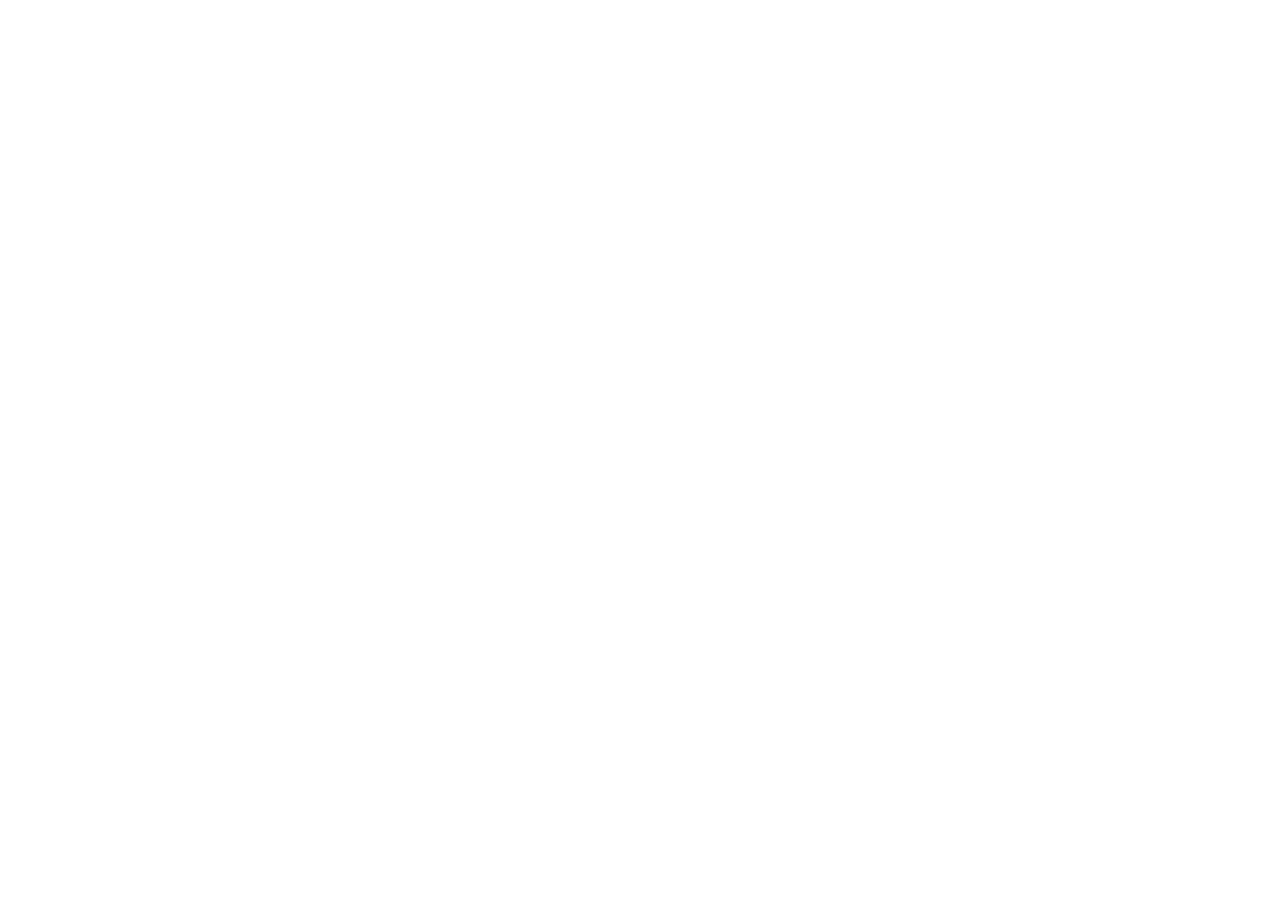
==== index.html @ d1cec6c2 "add boilerplate code to index.html" ====
<!DOCTYPE html>
<html>

<head>
    <meta charset="utf-8">
    <title>Website Demo</title>
    <meta name="description" content="A demo website">
    <meta name="viewport" content="width=device-width, initial-scale=1">
    <link rel="stylesheet" href="resources/css/style.css">
    <script src="resources/js/script.js" async defer></script>
</head>

<body>

</body>

</html>
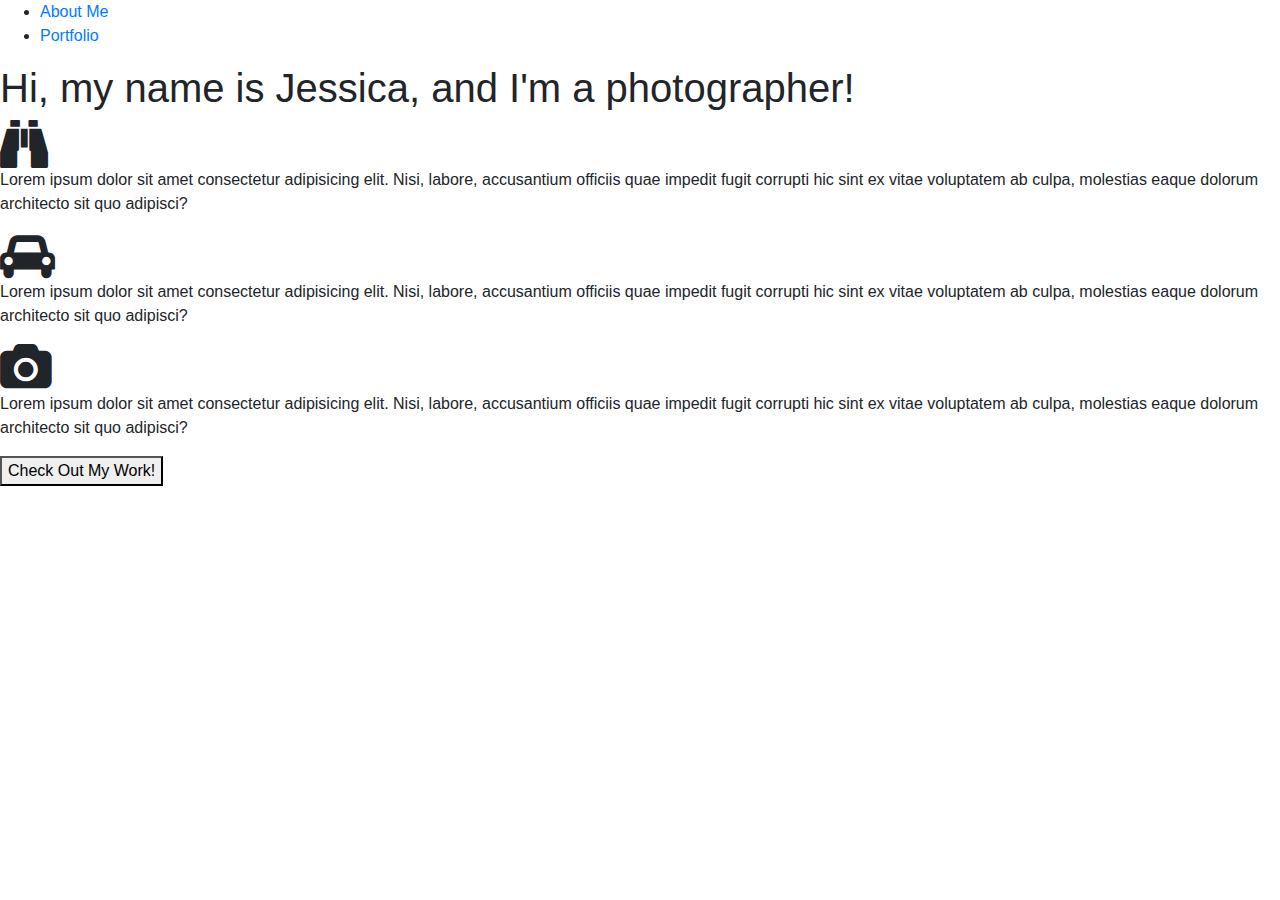
==== commit c035fe52: "add html to body element" ====
--- a/index.html
+++ b/index.html
@@ -6,12 +6,39 @@
     <title>Website Demo</title>
     <meta name="description" content="A demo website">
     <meta name="viewport" content="width=device-width, initial-scale=1">
+    <link rel="stylesheet" href="https://stackpath.bootstrapcdn.com/bootstrap/4.3.1/css/bootstrap.min.css" integrity="sha384-ggOyR0iXCbMQv3Xipma34MD+dH/1fQ784/j6cY/iJTQUOhcWr7x9JvoRxT2MZw1T" crossorigin="anonymous">
+    <link rel="stylesheet" href="https://cdnjs.cloudflare.com/ajax/libs/font-awesome/4.7.0/css/font-awesome.min.css">
     <link rel="stylesheet" href="resources/css/style.css">
     <script src="resources/js/script.js" async defer></script>
 </head>
 
 <body>
-
+    <header>
+        <nav>
+            <ul>
+                <li><a href="index.html">About Me</a></li>
+                <li><a href="portfolio.html">Portfolio</a></li>
+            </ul>
+        </nav>
+    </header>
+    <main>
+        <h1>Hi, my name is Jessica, and I'm a photographer!</h1>
+        <div id="paragraph-flex">
+            <div class="paragraph">
+                <i class="fa fa-binoculars fa-3x"></i>
+                <p>Lorem ipsum dolor sit amet consectetur adipisicing elit. Nisi, labore, accusantium officiis quae impedit fugit corrupti hic sint ex vitae voluptatem ab culpa, molestias eaque dolorum architecto sit quo adipisci?</p>
+            </div>
+            <div class="paragraph">
+                <i class="fa fa-car fa-3x"></i>
+                <p>Lorem ipsum dolor sit amet consectetur adipisicing elit. Nisi, labore, accusantium officiis quae impedit fugit corrupti hic sint ex vitae voluptatem ab culpa, molestias eaque dolorum architecto sit quo adipisci?</p>
+            </div>
+            <div class="paragraph">
+                <i class="fa fa-camera fa-3x"></i>
+                <p>Lorem ipsum dolor sit amet consectetur adipisicing elit. Nisi, labore, accusantium officiis quae impedit fugit corrupti hic sint ex vitae voluptatem ab culpa, molestias eaque dolorum architecto sit quo adipisci?</p>
+            </div>
+        </div>
+        <button type="button">Check Out My Work!</button>
+    </main>
 </body>
 
 </html>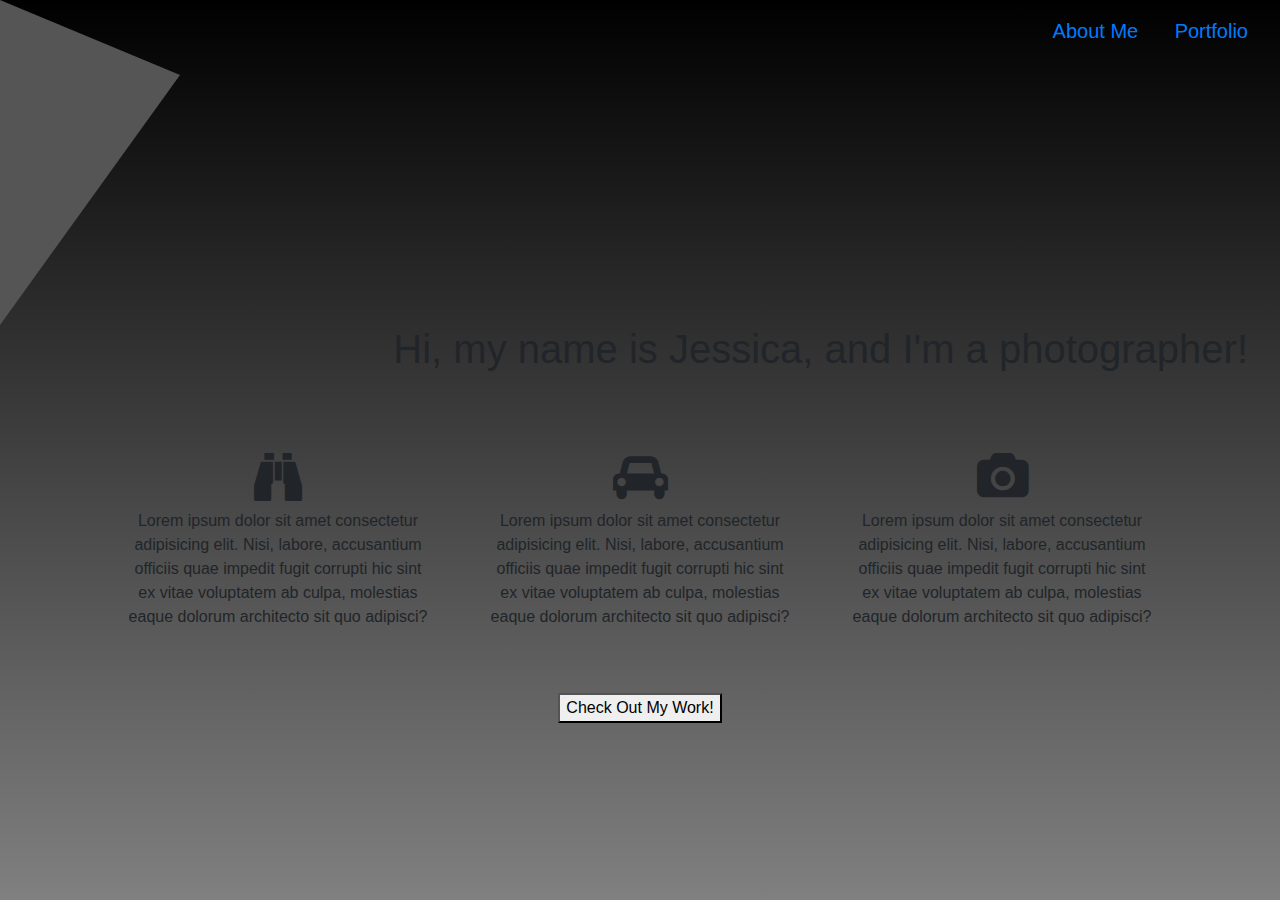
==== commit 369ac98f: "add triangle and background" ====
--- a/index.html
+++ b/index.html
@@ -14,6 +14,7 @@
 
 <body>
     <header>
+        <div class="triangle-right"></div>
         <nav>
             <ul>
                 <li><a href="index.html">About Me</a></li>
--- a/resources/css/style.css
+++ b/resources/css/style.css
@@ -0,0 +1,82 @@
+/* Universal Styling */
+
+html {
+    height: 100vh
+}
+
+body {
+    margin: 0;
+    padding: 0;
+    background-image: linear-gradient(black, gray);
+    height: 100vh;
+}
+
+
+/* Nav Styling */
+
+header {
+    display: flex;
+    flex-direction: row;
+    justify-content: space-between;
+}
+
+.triangle-right {
+    width: 0;
+    height: 0;
+    border-top: 75px solid transparent;
+    border-left: 180px solid #555;
+    border-bottom: 250px solid transparent;
+}
+
+nav ul {
+    padding-top: 1rem;
+    list-style: none;
+    padding-left: 0;
+    margin-right: 1rem;
+}
+
+nav ul li {
+    display: inline-block;
+    margin: 0 1rem;
+    font-size: 1.25rem;
+}
+
+
+/* Main Styling */
+
+h1 {
+    text-align: right;
+    margin-right: 2rem;
+}
+
+
+/* Paragraph-Flex Styling */
+
+#paragraph-flex {
+    display: flex;
+    flex-direction: row;
+    justify-content: space-between;
+    align-items: center;
+    width: 80%;
+    margin: 5rem auto 3rem auto;
+}
+
+.paragraph {
+    display: flex;
+    flex-direction: column;
+    align-items: center;
+    max-width: 300px;
+    text-align: center;
+}
+
+.paragraph i {
+    margin-bottom: 0.5rem;
+}
+
+
+/* Button */
+
+button {
+    margin: 0 auto;
+    display: block;
+}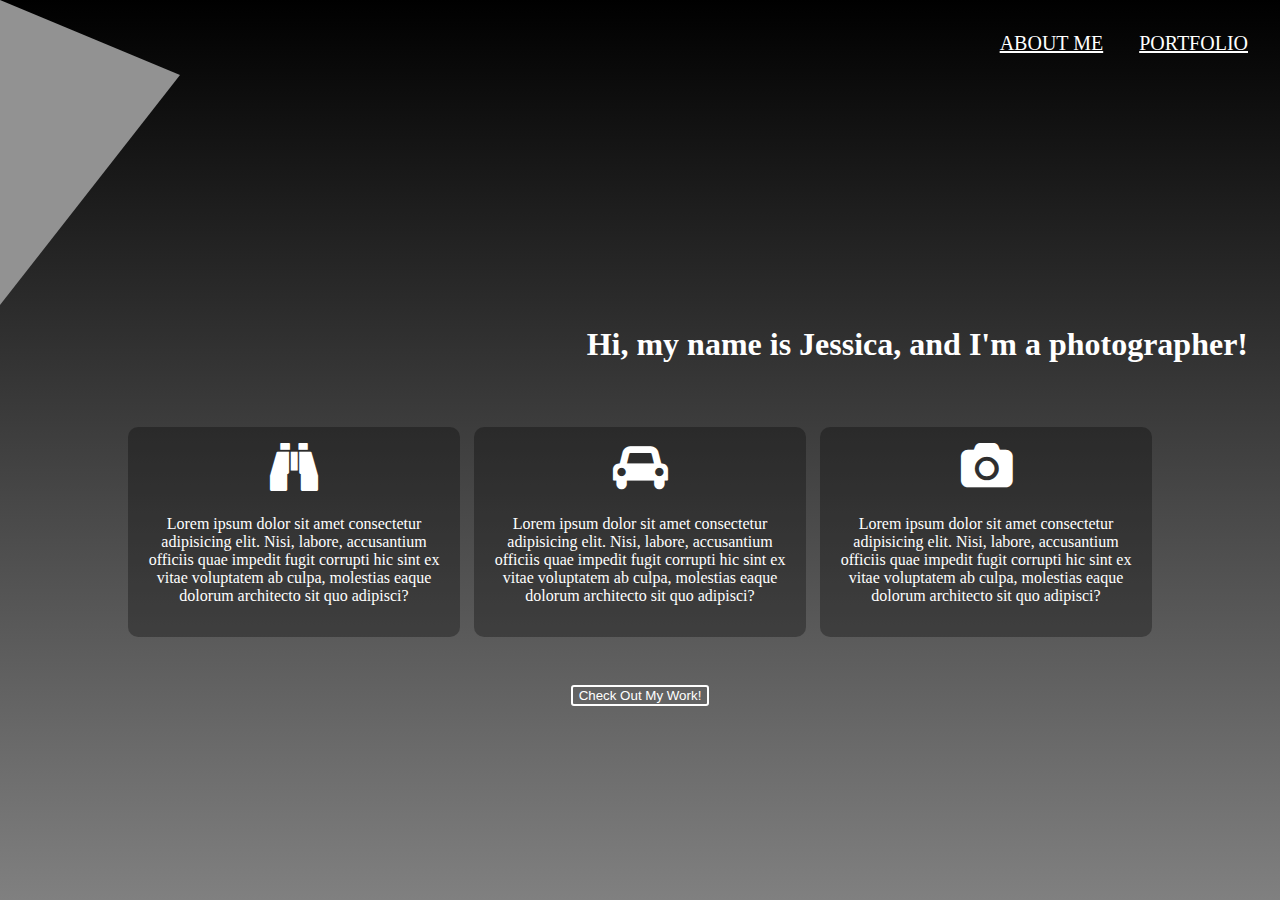
==== commit 225816b2: "fix links and carousel" ====
--- a/index.html
+++ b/index.html
@@ -6,7 +6,7 @@
     <title>Website Demo</title>
     <meta name="description" content="A demo website">
     <meta name="viewport" content="width=device-width, initial-scale=1">
-    <link rel="stylesheet" href="https://stackpath.bootstrapcdn.com/bootstrap/4.3.1/css/bootstrap.min.css" integrity="sha384-ggOyR0iXCbMQv3Xipma34MD+dH/1fQ784/j6cY/iJTQUOhcWr7x9JvoRxT2MZw1T" crossorigin="anonymous">
+    <link href="https://cdn.jsdelivr.net/npm/bootstrap@5.0.0-beta3/dist/css/bootstrap.min.css" rel="stylesheet" integrity="sha384-eOJMYsd53ii+scO/bJGFsiCZc+5NDVN2yr8+0RDqr0Ql0h+rP48ckxlpbzKgwra6" crossorigin="anonymous">
     <link rel="stylesheet" href="https://cdnjs.cloudflare.com/ajax/libs/font-awesome/4.7.0/css/font-awesome.min.css">
     <link rel="stylesheet" href="resources/css/style.css">
     <script src="resources/js/script.js" async defer></script>
--- a/resources/css/style.css
+++ b/resources/css/style.css
@@ -1,14 +1,15 @@
 /* Universal Styling */
 
 html {
-    height: 100vh
+    min-height: 100vh
 }
 
 body {
     margin: 0;
     padding: 0;
     background-image: linear-gradient(black, gray);
-    height: 100vh;
+    min-height: 100vh;
+    color: white;
 }
 
 
@@ -24,8 +25,8 @@
     width: 0;
     height: 0;
     border-top: 75px solid transparent;
-    border-left: 180px solid #555;
-    border-bottom: 250px solid transparent;
+    border-left: 180px solid rgb(146, 146, 146);
+    border-bottom: 230px solid transparent;
 }
 
 nav ul {
@@ -39,6 +40,11 @@
     display: inline-block;
     margin: 0 1rem;
     font-size: 1.25rem;
+    text-transform: uppercase;
+}
+
+a {
+    color: white;
 }
 
 
@@ -58,7 +64,7 @@
     justify-content: space-between;
     align-items: center;
     width: 80%;
-    margin: 5rem auto 3rem auto;
+    margin: 4rem auto 3rem auto;
 }
 
 .paragraph {
@@ -67,10 +73,27 @@
     align-items: center;
     max-width: 300px;
     text-align: center;
+    background-color: rgba(0, 0, 0, 0.3);
+    padding: 1rem;
+    border-radius: 10px;
 }
 
 .paragraph i {
     margin-bottom: 0.5rem;
+}
+
+#center-big {
+    font-size: 2rem;
+    text-align: center;
+}
+
+#secret-message {
+    text-align: center;
+    display: none;
+}
+
+#carousel {
+    margin: 1rem auto;
 }
 
 
@@ -79,4 +102,9 @@
 button {
     margin: 0 auto;
     display: block;
+    background-color: transparent;
+    border: 2px solid white;
+    border-radius: 3px;
+    box-shadow: none;
+    color: white;
 }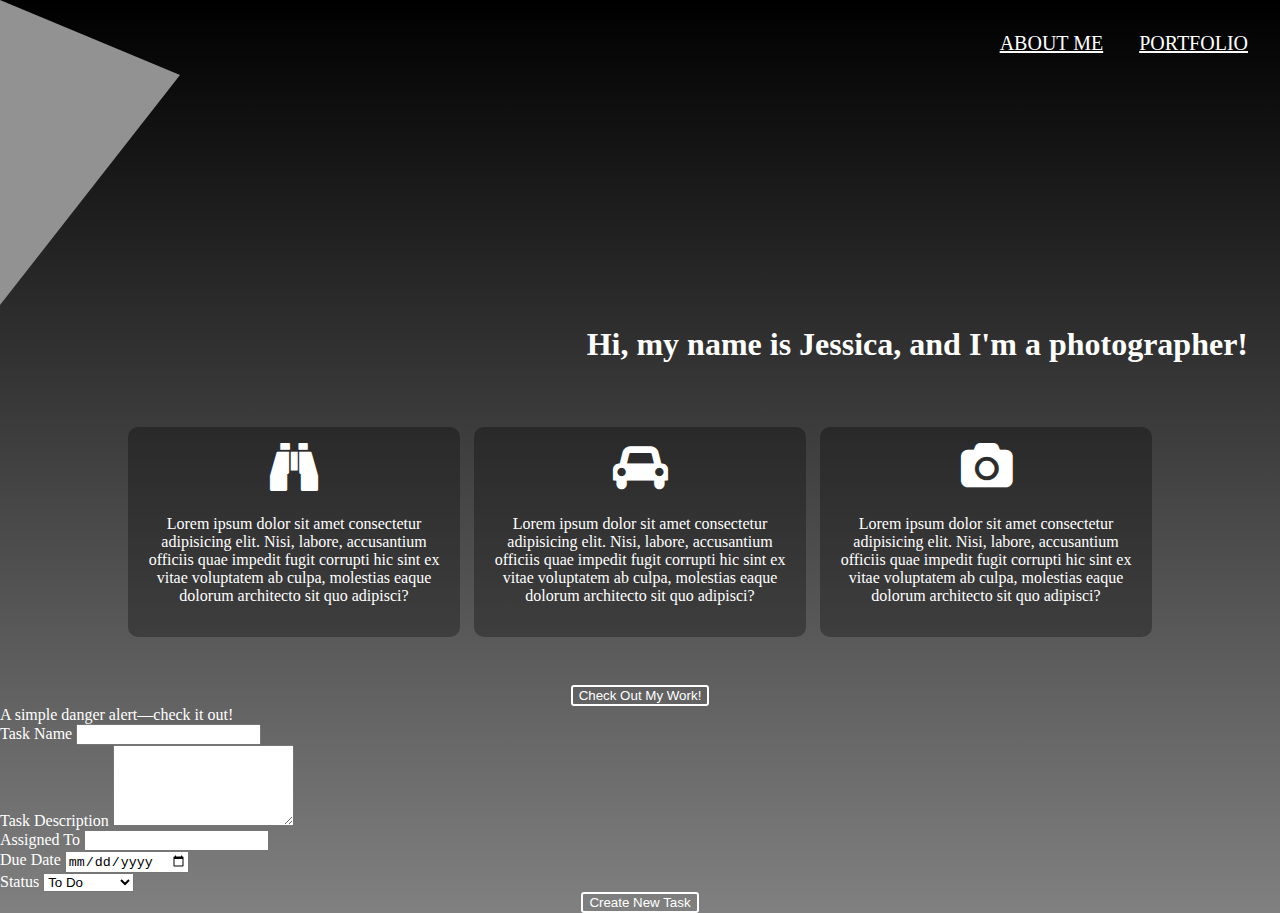
==== commit c4e9c881: "Add form element" ====
--- a/index.html
+++ b/index.html
@@ -39,7 +39,61 @@
             </div>
         </div>
         <button type="button">Check Out My Work!</button>
+        <form id="newTaskForm" method="post" onsubmit="return false">
+
+        <div class="container">
+            <div class="form-row">
+                <div class="col-12">
+                    <div class="alert alert-danger errorMessage" role="alert" id='errorMessage'>
+                        A simple danger alert—check it out!
+                    </div>
+                </div>
+            </div>
+
+            <div class="form-row">
+                <div class="col-md-6  col-sm-12">
+                    <div class="form-group">
+                        <label for="task-name" class="form-label">Task Name</label>
+                        <input type="text" class="form-control" id="task-name" aria-describedby="taskname">
+                    </div>
+
+                    <div class="form-group">
+                        <label for="task-description">Task Description</label>
+                        <textarea class="form-control" id="task-description" rows="5"></textarea>
+                    </div>
+                </div>
+
+                <div class="col-md-6 col-sm-12">
+                    <div class="form-group">
+                        <label for="assigned-to" class="form-label">Assigned To</label>
+                        <input type="text" class="form-control" id="assigned-to" aria-describedby="assigned to">
+                    </div>
+
+                    <div class="form-group">
+                        <label for="due-date" class="form-label">Due Date</label>
+                        <input type="date" class="form-control" id="due-date" name="due-date">
+                    </div>
+
+                    <div class="form-group">
+                        <label for="task-status">Status</label>
+                        <select class="form-control" id="task-status">
+                            <option selected value="To Do">To Do</option>
+                            <option value="In Progress">In Progress</option>
+                            <option value="Review">Review</option>
+                            <option value="Done">Done</option>
+                        </select>
+                    </div>
+                </div>
+            </div>
+            <div class="form-row">
+                <div class="col-12">
+                    <button class="btn btn-primary btn-block" type="submit" id="create-new-task">Create New
+                        Task</button>
+                </div>
+            </div>
+        </div>
+    </form>
     </main>
 </body>
 
-</html>+</html>
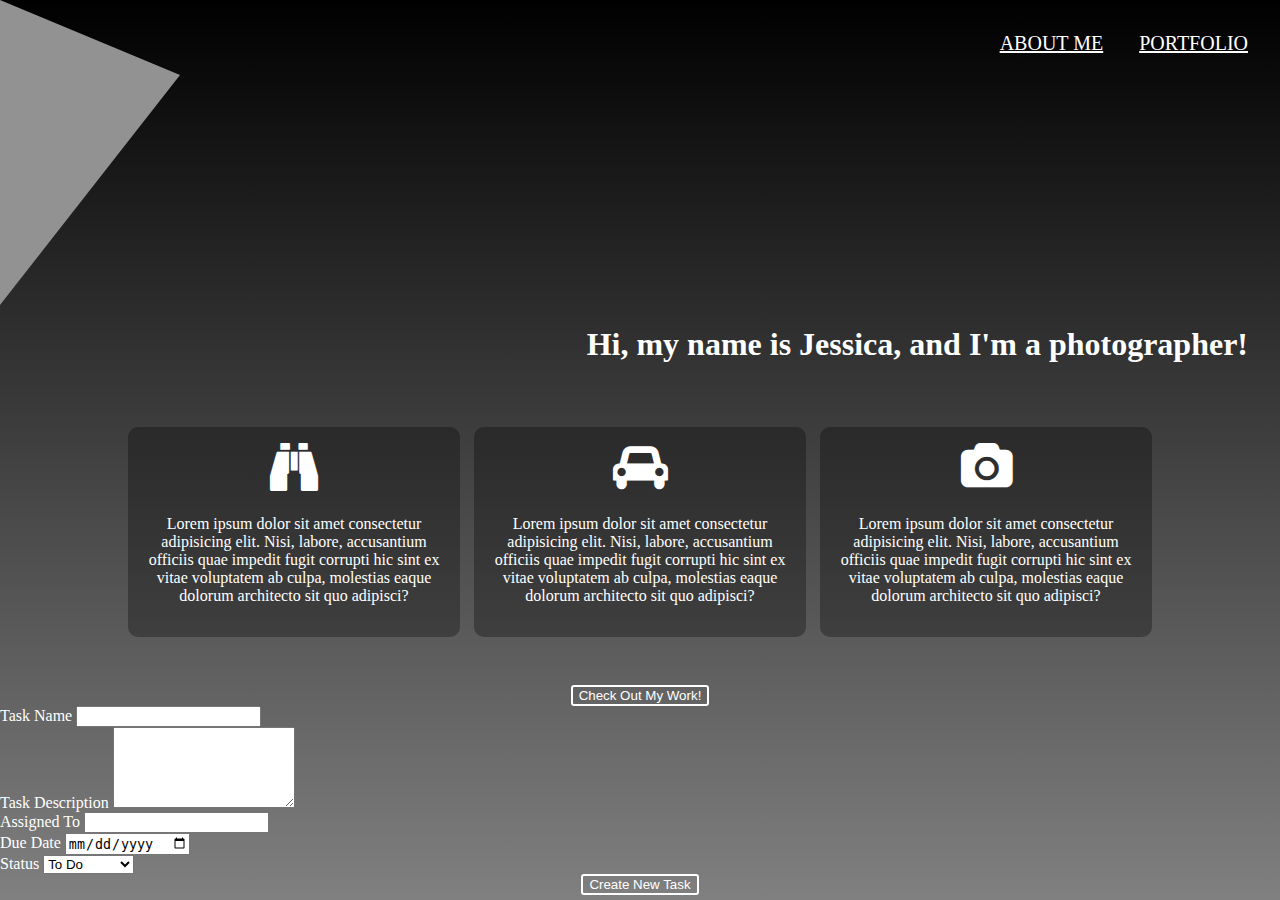
==== commit 0ed034b9: "remove error message" ====
--- a/index.html
+++ b/index.html
@@ -44,9 +44,9 @@
         <div class="container">
             <div class="form-row">
                 <div class="col-12">
-                    <div class="alert alert-danger errorMessage" role="alert" id='errorMessage'>
+                    <!-- <div class="alert alert-danger errorMessage" role="alert" id='errorMessage'>
                         A simple danger alert—check it out!
-                    </div>
+                    </div> -->
                 </div>
             </div>
 
